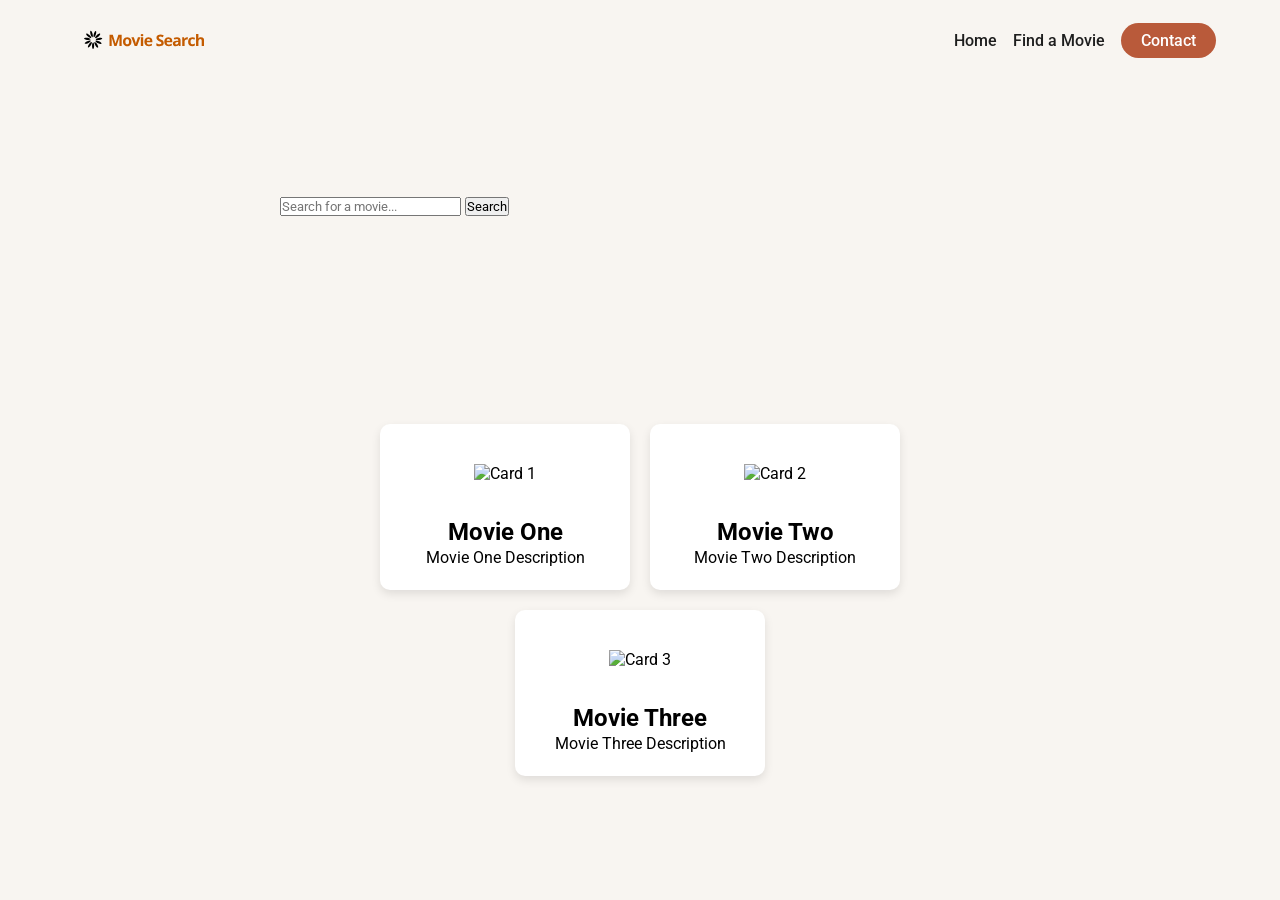
==== index.html @ 6d40daa7 "add movie search bar" ====
<!DOCTYPE html>
<html lang="en">
<head>
    <meta charset="UTF-8">
    <meta name="viewport" content="width=device-width, initial-scale=1.0">
    <title>04 Individual Project</title>
    <link href="https://fonts.googleapis.com/css2?family=Roboto:ital,wght@0,100..900;1,100..900&display=swap" rel="stylesheet">
    <link rel="stylesheet" href="styles.css"> 
</head>
<body>
    <section id="landing">
        <nav>
            <div class="navbar">
                <img class="logo" src="./assets/movie-search-logo.svg" alt="Movie Search Logo">
                <ul class="navlinks">
                    <li><a href="#" class="
                        nav__link--anchor
                        link__hover-effect
                        link__hover-effect--black
                        ">Home</a></li>
                    <li><a href="#" class="
                        nav__link--anchor
                        link__hover-effect
                        link__hover-effect--black
                        ">Find a Movie</a></li>
                    <li class="nav__link"><a href="#" class="
                        nav__link--anchor
                        nav__link--anchor-primary
                        ">Contact</a></li>
                </ul>
            </div>
        </nav>
        <header>
            <div class="header__container">   
                <div class="movie-search-bar">
                    <form id="search-form">
                        <input type="text" id="search-input" placeholder="Search for a movie...">
                        <button type="submit">Search</button>
                    </form>
                <div id="results"></div>

                </div>
                <section class="gallery">
                    <div class="card">
                        <img src="https://via.placeholder.com/250x150" alt="Card 1">
                        <h2>Movie One</h2>
                        <p>Movie One Description</p>
                    </div>

                    <div class="card">
                        <img src="https://via.placeholder.com/250x150" alt="Card 2">
                        <h2>Movie Two</h2>
                        <p>Movie Two Description</p>
                    </div>

                    <div class="card">
                        <img src="https://via.placeholder.com/250x150" alt="Card 3">
                        <h2>Movie Three</h2>
                        <p>Movie Three Description</p>
                    </div>
                </section>
            </div>
        </header>
    </section>
</body>
</html>
---- styles.css ----
* {
    margin: 0;
    padding: 0;
    box-sizing: border-box;
    font-family: 'Roboto', sans-serif;
}

html {
    scroll-behavior: smooth;
}

body {
    overflow-x: hidden;
}

nav {
    height: 80px;
    display: flex;
}

img {
    width: 100%;
    height: 100%;
    max-height: 50vh;
    padding: 20px;
}

a {
    text-decoration: none;
    position: relative;
}

p {
    line-height: 1.5;
}

.burntorange {
    color: #C45B00;
}

.logo {
    width: 160px;
}

ul {
    display: flex;
}

li {
    list-style-type: none;
}

.navbar {
    width: 100%;
    max-width: 1200px;
    padding: 0 24px;
    display: flex;
    justify-content: space-between;
    align-items: center;
    margin: 0 auto;
}

.navlinks {
    display: flex;
}

.link__hover-effect:after {
    content:"";
    position: absolute;
    height: 3px;
    width: 0;
    bottom: -3px;
    right: 0;
    transition: all 300ms ease;
}

.link__hover-effect--white:after {
    background-color: #fff;
}
.link__hover-effect--black:after {
    background-color: #000;
}

.link__hover-effect:hover:after {
    width: 100%;
    left: 0;
}

.nav__link--anchor {
    margin-left: 16px;
    text-decoration: none;
    color: #1E1E1E;
    font-weight: 500;
}

.nav__link--anchor-primary{
    background-color: #B95A3A;
    padding: 8px 20px;
    border-radius: 50px;
    color: white;
    transition: all 300ms ease;
}

.nav__link--anchor-primary:hover{
    background-color: #E0A07A;
}

/* 

LANDING 

*/

#landing {
    background-color: #F8F5F1;
}

header {
    height: calc(100vh - 80px);
}

.header__container {
    padding-top: 32px;
    width: 100%;
    max-width: 720px;
    margin: 0 auto;
    height: 100%;
    display: flex;
    flex-direction: column;
    justify-content: space-around;
}

/* 

MOVIE CARDS 

*/

.gallery {
  display: flex;
  flex-wrap: wrap;
  gap: 20px;
  justify-content: center;
  padding: 40px;
  background-color: #F8F5F1;
}

.card {
  background-color: white;
  border-radius: 10px;
  box-shadow: 0 4px 10px rgba(0,0,0,0.1);
  width: 250px;
  text-align: center;
  padding: 20px;
}

.card img {
  width: 100%;
  border-radius: 8px;
  margin-bottom: 15px;
}
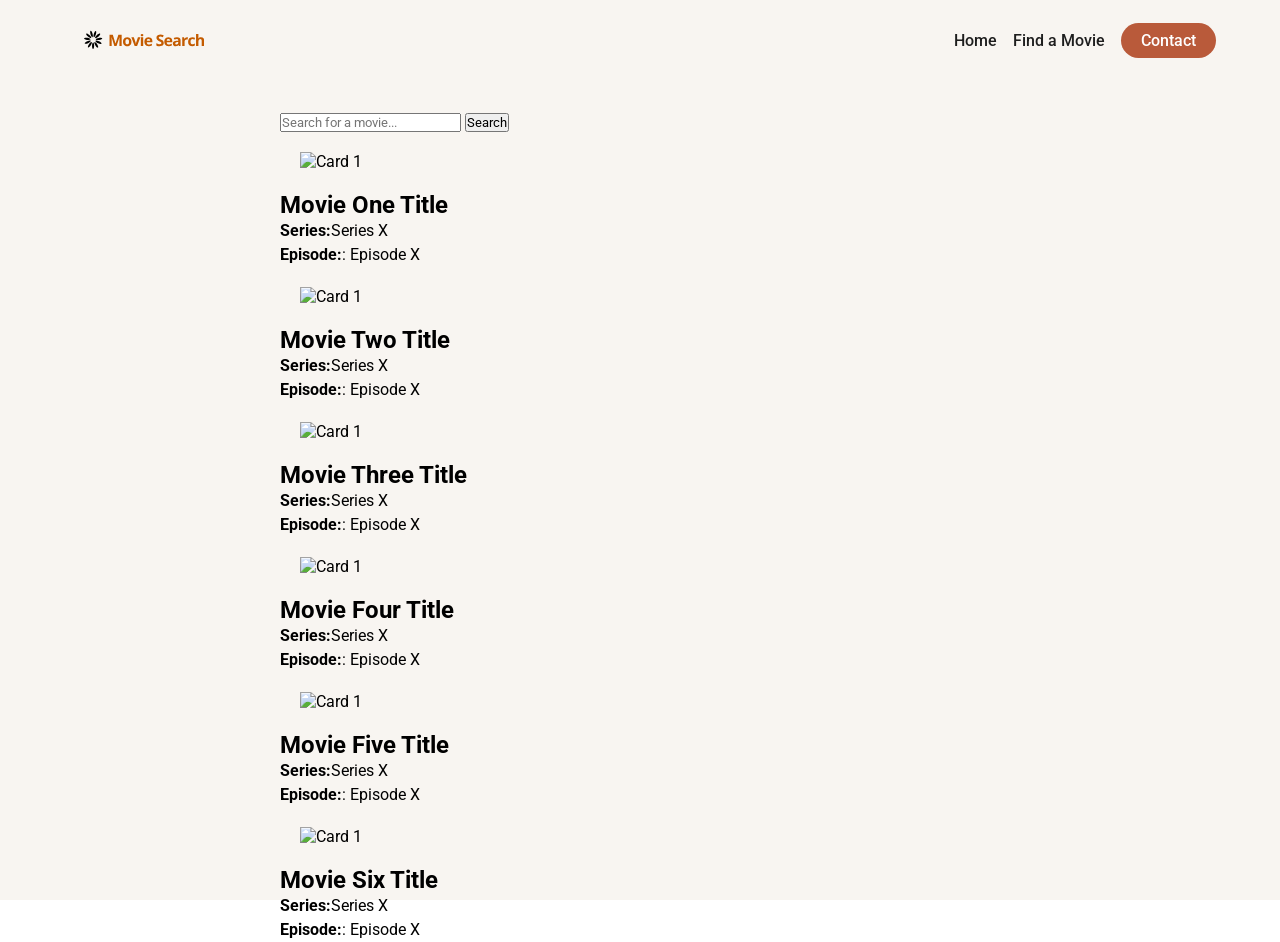
==== commit 0ce5eb7e: "add six movie cards" ====
--- a/index.html
+++ b/index.html
@@ -6,6 +6,7 @@
     <title>04 Individual Project</title>
     <link href="https://fonts.googleapis.com/css2?family=Roboto:ital,wght@0,100..900;1,100..900&display=swap" rel="stylesheet">
     <link rel="stylesheet" href="styles.css"> 
+    <script src="index.js" defer></script>
 </head>
 <body>
     <section id="landing">
@@ -37,28 +38,67 @@
                         <input type="text" id="search-input" placeholder="Search for a movie...">
                         <button type="submit">Search</button>
                     </form>
-                <div id="results"></div>
+                </div>
+                <div id="movie-search-results">
+                    <div class="gallery__container">
+                        <div class="gallery__row"
+                            <div class="movie-list">
+                                <div class="movie">
+                                    <div class="movie-card">
+                                        <img src="https://via.placeholder.com/250x150" alt="Card 1">
+                                        <h2>Movie One Title</h2>
+                                        <p><b>Series:</b>Series X</p>
+                                        <p><b>Episode:</b>: Episode X</p>
+                                    </div>
+                                </div>
+                                <div class="movie">
+                                    <div class="movie-card">
+                                        <img src="https://via.placeholder.com/250x150" alt="Card 1">
+                                        <h2>Movie Two Title</h2>
+                                        <p><b>Series:</b>Series X</p>
+                                        <p><b>Episode:</b>: Episode X</p>
+                                    </div>
+                                </div>
+                                <div class="movie">
+                                    <div class="movie-card">
+                                        <img src="https://via.placeholder.com/250x150" alt="Card 1">
+                                        <h2>Movie Three Title</h2>
+                                        <p><b>Series:</b>Series X</p>
+                                        <p><b>Episode:</b>: Episode X</p>
+                                    </div>
+                                </div>
+                            </div>
+                        </div>
 
-                </div>
-                <section class="gallery">
-                    <div class="card">
-                        <img src="https://via.placeholder.com/250x150" alt="Card 1">
-                        <h2>Movie One</h2>
-                        <p>Movie One Description</p>
-                    </div>
-
-                    <div class="card">
-                        <img src="https://via.placeholder.com/250x150" alt="Card 2">
-                        <h2>Movie Two</h2>
-                        <p>Movie Two Description</p>
-                    </div>
-
-                    <div class="card">
-                        <img src="https://via.placeholder.com/250x150" alt="Card 3">
-                        <h2>Movie Three</h2>
-                        <p>Movie Three Description</p>
-                    </div>
-                </section>
+                        <div class="gallery__row"
+                            <div class="movie-list">
+                                <div class="movie">
+                                    <div class="movie-card">
+                                        <img src="https://via.placeholder.com/250x150" alt="Card 1">
+                                        <h2>Movie Four Title</h2>
+                                        <p><b>Series:</b>Series X</p>
+                                        <p><b>Episode:</b>: Episode X</p>
+                                    </div>
+                                </div>
+                                <div class="movie">
+                                    <div class="movie-card">
+                                        <img src="https://via.placeholder.com/250x150" alt="Card 1">
+                                        <h2>Movie Five Title</h2>
+                                        <p><b>Series:</b>Series X</p>
+                                        <p><b>Episode:</b>: Episode X</p>
+                                    </div>
+                                </div>
+                                <div class="movie">
+                                    <div class="movie-card">
+                                        <img src="https://via.placeholder.com/250x150" alt="Card 1">
+                                        <h2>Movie Six Title</h2>
+                                        <p><b>Series:</b>Series X</p>
+                                        <p><b>Episode:</b>: Episode X</p>
+                                    </div>
+                                </div>
+                            </div>
+                        </div>
+                    </div>  
             </div>
         </header>
     </section>
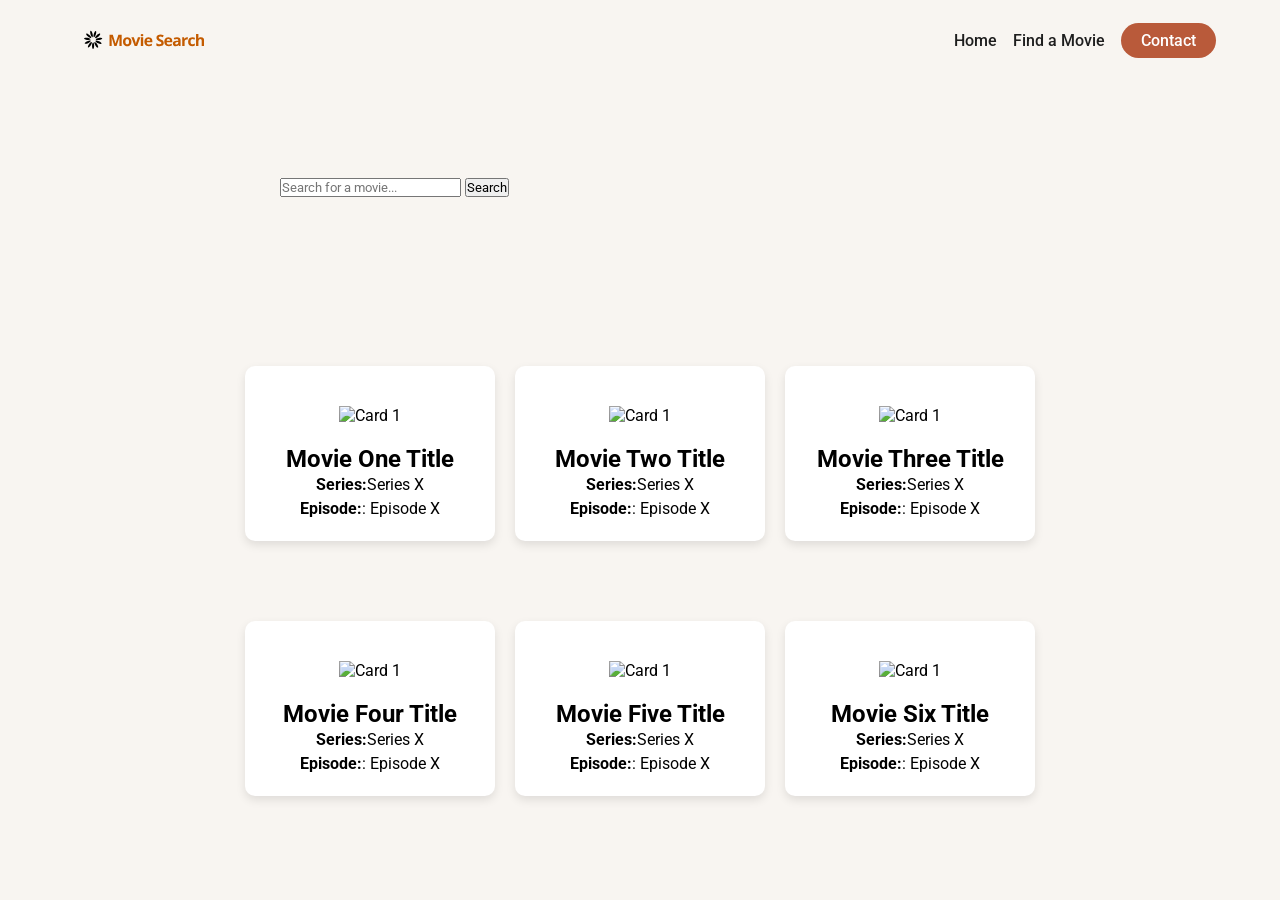
==== commit 174ce2fa: "we need to convert every single object in this moviesData to html" ====
--- a/index.html
+++ b/index.html
@@ -45,7 +45,7 @@
                             <div class="movie-list">
                                 <div class="movie">
                                     <div class="movie-card">
-                                        <img src="https://via.placeholder.com/250x150" alt="Card 1">
+                                        <img src="https://m.media-amazon.com/images/M/MV5BNWE5MGI3MDctMmU5Ni00YzI2LWEzMTQtZGIyZDA5MzQzNDBhXkEyXkFqcGc@._V1_QL75_UX380_CR0,1,380,562_.jpg" alt="Card 1">
                                         <h2>Movie One Title</h2>
                                         <p><b>Series:</b>Series X</p>
                                         <p><b>Episode:</b>: Episode X</p>
--- a/styles.css
+++ b/styles.css
@@ -136,16 +136,15 @@
 
 */
 
-.gallery {
+.gallery__row {
   display: flex;
-  flex-wrap: wrap;
   gap: 20px;
   justify-content: center;
   padding: 40px;
   background-color: #F8F5F1;
 }
 
-.card {
+.movie-card {
   background-color: white;
   border-radius: 10px;
   box-shadow: 0 4px 10px rgba(0,0,0,0.1);
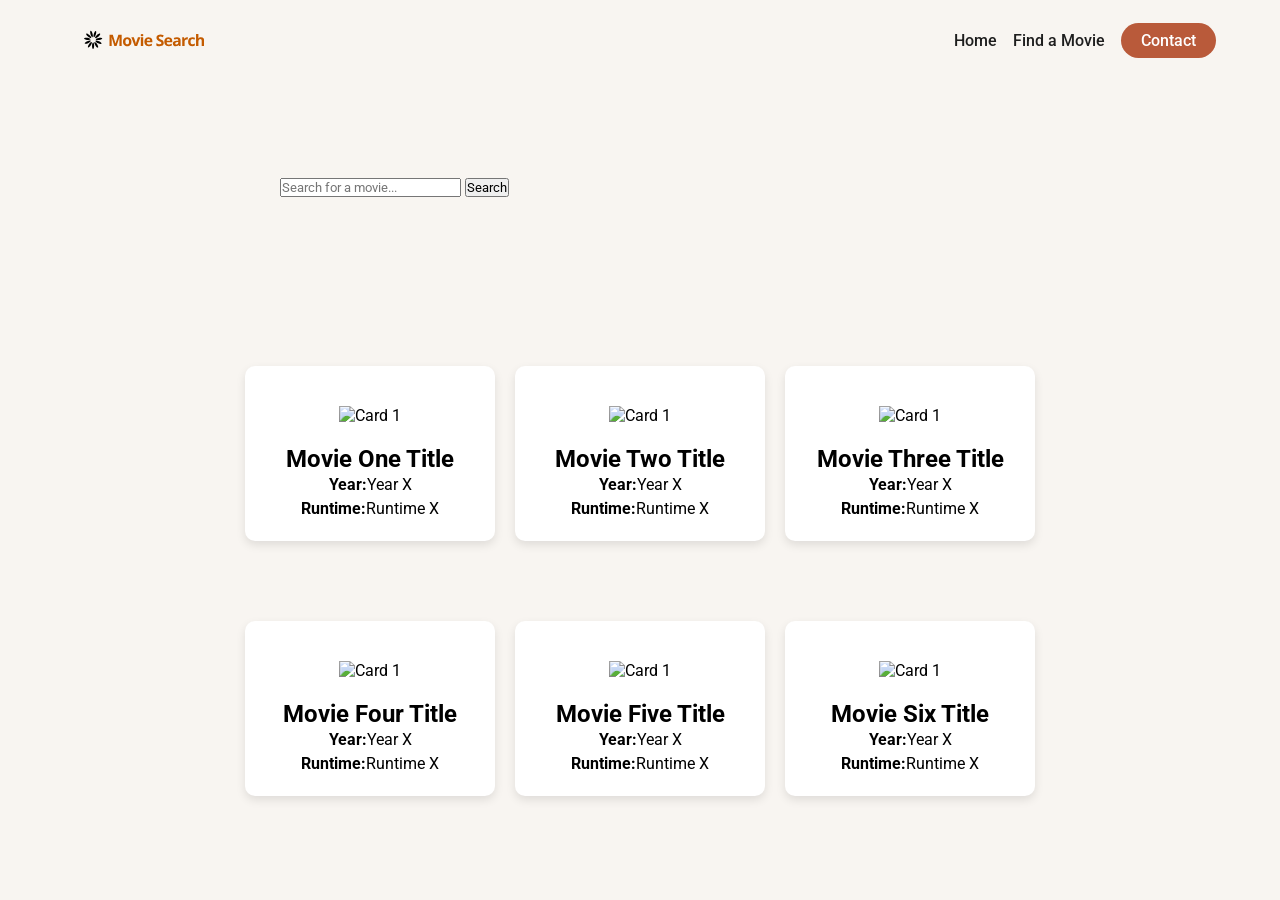
==== commit b3471477: "access the movie object that we're on" ====
--- a/index.html
+++ b/index.html
@@ -47,24 +47,24 @@
                                     <div class="movie-card">
                                         <img src="https://m.media-amazon.com/images/M/MV5BNWE5MGI3MDctMmU5Ni00YzI2LWEzMTQtZGIyZDA5MzQzNDBhXkEyXkFqcGc@._V1_QL75_UX380_CR0,1,380,562_.jpg" alt="Card 1">
                                         <h2>Movie One Title</h2>
-                                        <p><b>Series:</b>Series X</p>
-                                        <p><b>Episode:</b>: Episode X</p>
+                                        <p><b>Year:</b>Year X</p>
+                                        <p><b>Runtime:</b>Runtime X</p>
                                     </div>
                                 </div>
                                 <div class="movie">
                                     <div class="movie-card">
-                                        <img src="https://via.placeholder.com/250x150" alt="Card 1">
+                                        <img src="https://m.media-amazon.com/images/M/MV5BNWE5MGI3MDctMmU5Ni00YzI2LWEzMTQtZGIyZDA5MzQzNDBhXkEyXkFqcGc@._V1_QL75_UX380_CR0,1,380,562_.jpg" alt="Card 1">
                                         <h2>Movie Two Title</h2>
-                                        <p><b>Series:</b>Series X</p>
-                                        <p><b>Episode:</b>: Episode X</p>
+                                        <p><b>Year:</b>Year X</p>
+                                        <p><b>Runtime:</b>Runtime X</p>
                                     </div>
                                 </div>
                                 <div class="movie">
                                     <div class="movie-card">
-                                        <img src="https://via.placeholder.com/250x150" alt="Card 1">
+                                        <img src="https://m.media-amazon.com/images/M/MV5BNWE5MGI3MDctMmU5Ni00YzI2LWEzMTQtZGIyZDA5MzQzNDBhXkEyXkFqcGc@._V1_QL75_UX380_CR0,1,380,562_.jpg" alt="Card 1">
                                         <h2>Movie Three Title</h2>
-                                        <p><b>Series:</b>Series X</p>
-                                        <p><b>Episode:</b>: Episode X</p>
+                                        <p><b>Year:</b>Year X</p>
+                                        <p><b>Runtime:</b>Runtime X</p>
                                     </div>
                                 </div>
                             </div>
@@ -74,26 +74,26 @@
                             <div class="movie-list">
                                 <div class="movie">
                                     <div class="movie-card">
-                                        <img src="https://via.placeholder.com/250x150" alt="Card 1">
+                                        <img src="https://m.media-amazon.com/images/M/MV5BNWE5MGI3MDctMmU5Ni00YzI2LWEzMTQtZGIyZDA5MzQzNDBhXkEyXkFqcGc@._V1_QL75_UX380_CR0,1,380,562_.jpg" alt="Card 1">
                                         <h2>Movie Four Title</h2>
-                                        <p><b>Series:</b>Series X</p>
-                                        <p><b>Episode:</b>: Episode X</p>
+                                        <p><b>Year:</b>Year X</p>
+                                        <p><b>Runtime:</b>Runtime X</p>
                                     </div>
                                 </div>
                                 <div class="movie">
                                     <div class="movie-card">
-                                        <img src="https://via.placeholder.com/250x150" alt="Card 1">
+                                        <img src="https://m.media-amazon.com/images/M/MV5BNWE5MGI3MDctMmU5Ni00YzI2LWEzMTQtZGIyZDA5MzQzNDBhXkEyXkFqcGc@._V1_QL75_UX380_CR0,1,380,562_.jpg" alt="Card 1">
                                         <h2>Movie Five Title</h2>
-                                        <p><b>Series:</b>Series X</p>
-                                        <p><b>Episode:</b>: Episode X</p>
+                                        <p><b>Year:</b>Year X</p>
+                                        <p><b>Runtime:</b>Runtime X</p>
                                     </div>
                                 </div>
                                 <div class="movie">
                                     <div class="movie-card">
-                                        <img src="https://via.placeholder.com/250x150" alt="Card 1">
+                                        <img src="https://m.media-amazon.com/images/M/MV5BNWE5MGI3MDctMmU5Ni00YzI2LWEzMTQtZGIyZDA5MzQzNDBhXkEyXkFqcGc@._V1_QL75_UX380_CR0,1,380,562_.jpg" alt="Card 1">
                                         <h2>Movie Six Title</h2>
-                                        <p><b>Series:</b>Series X</p>
-                                        <p><b>Episode:</b>: Episode X</p>
+                                        <p><b>Year:</b>Year X</p>
+                                        <p><b>Runtime:</b>Runtime X</p>
                                     </div>
                                 </div>
                             </div>
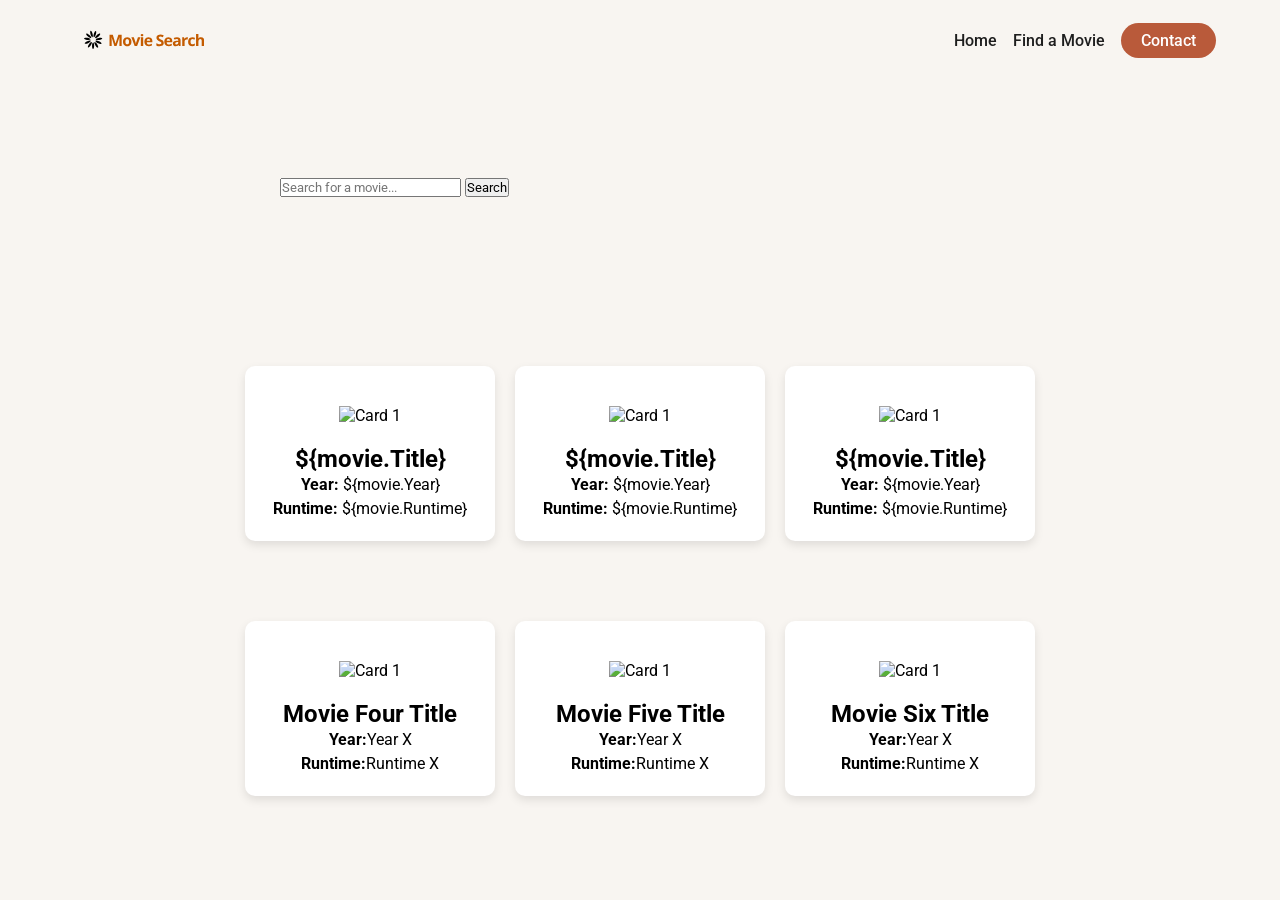
==== commit 773a94bf: "take all of this html and put it in a function" ====
--- a/index.html
+++ b/index.html
@@ -46,25 +46,25 @@
                                 <div class="movie">
                                     <div class="movie-card">
                                         <img src="https://m.media-amazon.com/images/M/MV5BNWE5MGI3MDctMmU5Ni00YzI2LWEzMTQtZGIyZDA5MzQzNDBhXkEyXkFqcGc@._V1_QL75_UX380_CR0,1,380,562_.jpg" alt="Card 1">
-                                        <h2>Movie One Title</h2>
-                                        <p><b>Year:</b>Year X</p>
-                                        <p><b>Runtime:</b>Runtime X</p>
+                                        <h2>${movie.Title}</h2>
+                                        <p><b>Year:</b> ${movie.Year}</p>
+                                        <p><b>Runtime:</b> ${movie.Runtime}</p>
                                     </div>
                                 </div>
                                 <div class="movie">
                                     <div class="movie-card">
                                         <img src="https://m.media-amazon.com/images/M/MV5BNWE5MGI3MDctMmU5Ni00YzI2LWEzMTQtZGIyZDA5MzQzNDBhXkEyXkFqcGc@._V1_QL75_UX380_CR0,1,380,562_.jpg" alt="Card 1">
-                                        <h2>Movie Two Title</h2>
-                                        <p><b>Year:</b>Year X</p>
-                                        <p><b>Runtime:</b>Runtime X</p>
+                                        <h2>${movie.Title}</h2>
+                                        <p><b>Year:</b> ${movie.Year}</p>
+                                        <p><b>Runtime:</b> ${movie.Runtime}</p>
                                     </div>
                                 </div>
                                 <div class="movie">
                                     <div class="movie-card">
                                         <img src="https://m.media-amazon.com/images/M/MV5BNWE5MGI3MDctMmU5Ni00YzI2LWEzMTQtZGIyZDA5MzQzNDBhXkEyXkFqcGc@._V1_QL75_UX380_CR0,1,380,562_.jpg" alt="Card 1">
-                                        <h2>Movie Three Title</h2>
-                                        <p><b>Year:</b>Year X</p>
-                                        <p><b>Runtime:</b>Runtime X</p>
+                                        <h2>${movie.Title}</h2>
+                                        <p><b>Year:</b> ${movie.Year}</p>
+                                        <p><b>Runtime:</b> ${movie.Runtime}</p>
                                     </div>
                                 </div>
                             </div>
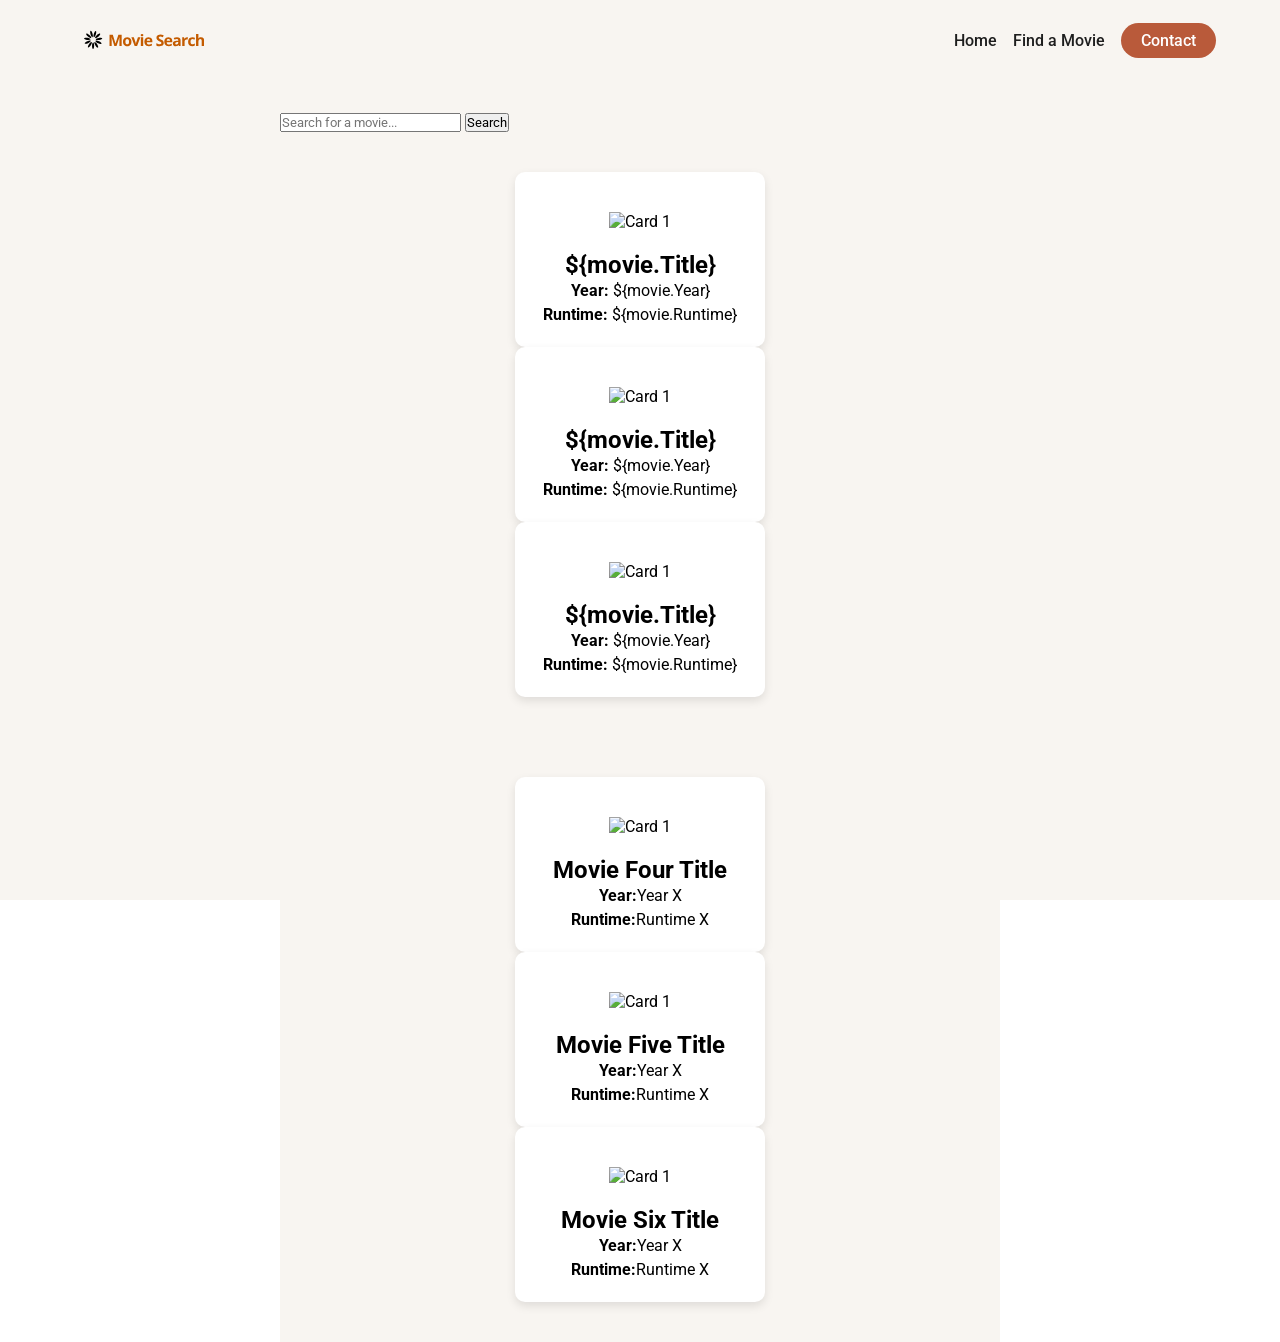
==== commit 4ca38c8a: "quick fix in HTML typo" ====
--- a/index.html
+++ b/index.html
@@ -41,7 +41,7 @@
                 </div>
                 <div id="movie-search-results">
                     <div class="gallery__container">
-                        <div class="gallery__row"
+                        <div class="gallery__row">
                             <div class="movie-list">
                                 <div class="movie">
                                     <div class="movie-card">
@@ -70,7 +70,7 @@
                             </div>
                         </div>
 
-                        <div class="gallery__row"
+                        <div class="gallery__row">
                             <div class="movie-list">
                                 <div class="movie">
                                     <div class="movie-card">
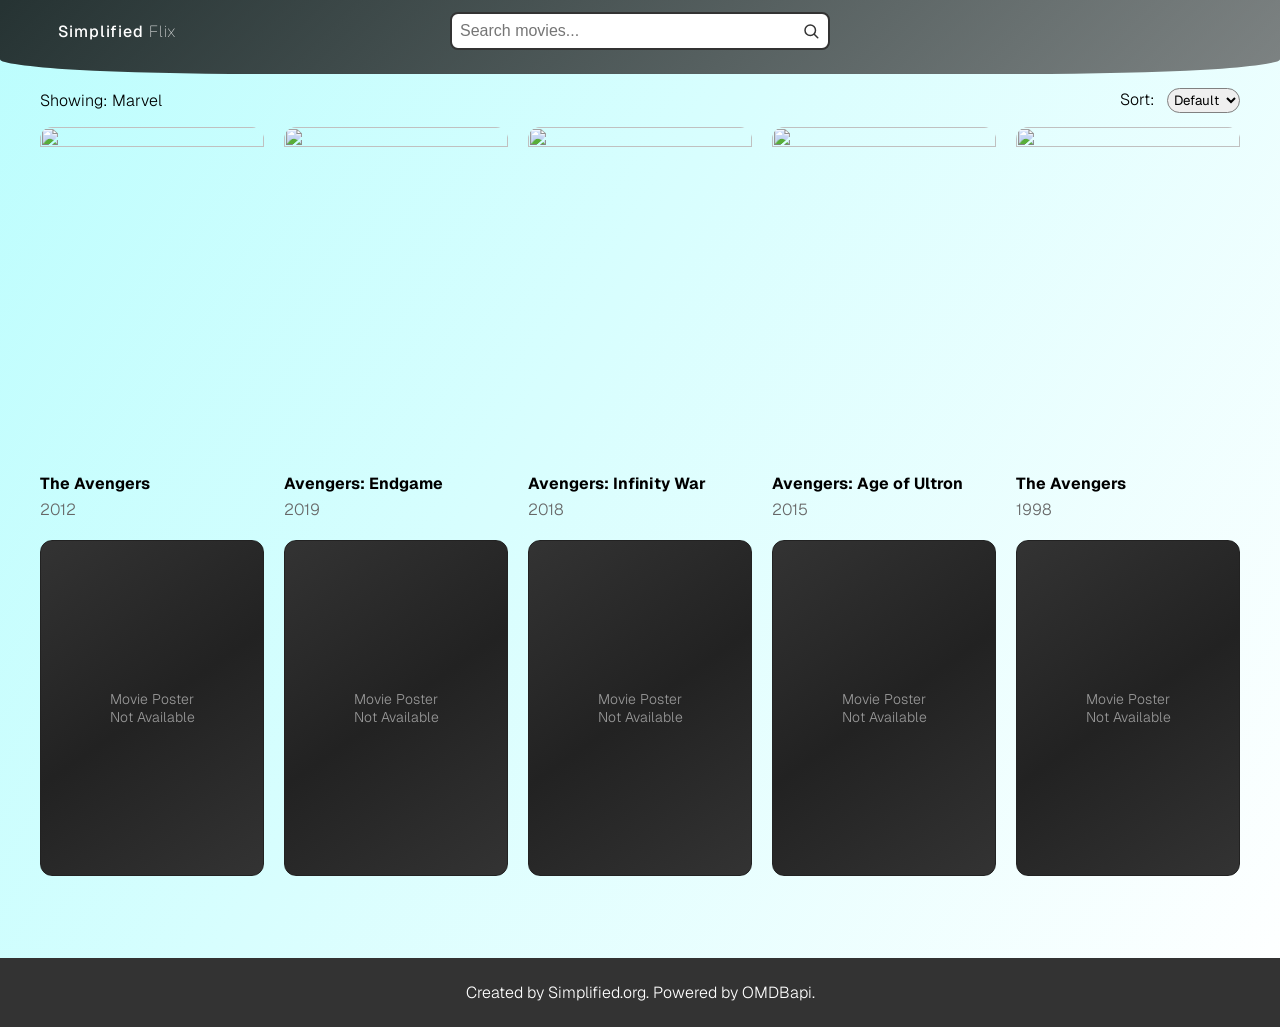
==== commit 52dfc818: "replace index.html and style.css files" ====
--- a/index.html
+++ b/index.html
@@ -1,106 +1,136 @@
-<!DOCTYPE html>
+<!doctype html>
 <html lang="en">
-<head>
-    <meta charset="UTF-8">
-    <meta name="viewport" content="width=device-width, initial-scale=1.0">
-    <title>04 Individual Project</title>
-    <link href="https://fonts.googleapis.com/css2?family=Roboto:ital,wght@0,100..900;1,100..900&display=swap" rel="stylesheet">
-    <link rel="stylesheet" href="styles.css"> 
-    <script src="index.js" defer></script>
-</head>
-<body>
-    <section id="landing">
-        <nav>
-            <div class="navbar">
-                <img class="logo" src="./assets/movie-search-logo.svg" alt="Movie Search Logo">
-                <ul class="navlinks">
-                    <li><a href="#" class="
-                        nav__link--anchor
-                        link__hover-effect
-                        link__hover-effect--black
-                        ">Home</a></li>
-                    <li><a href="#" class="
-                        nav__link--anchor
-                        link__hover-effect
-                        link__hover-effect--black
-                        ">Find a Movie</a></li>
-                    <li class="nav__link"><a href="#" class="
-                        nav__link--anchor
-                        nav__link--anchor-primary
-                        ">Contact</a></li>
-                </ul>
-            </div>
-        </nav>
-        <header>
-            <div class="header__container">   
-                <div class="movie-search-bar">
-                    <form id="search-form">
-                        <input type="text" id="search-input" placeholder="Search for a movie...">
-                        <button type="submit">Search</button>
-                    </form>
-                </div>
-                <div id="movie-search-results">
-                    <div class="gallery__container">
-                        <div class="gallery__row">
-                            <div class="movie-list">
-                                <div class="movie">
-                                    <div class="movie-card">
-                                        <img src="https://m.media-amazon.com/images/M/MV5BNWE5MGI3MDctMmU5Ni00YzI2LWEzMTQtZGIyZDA5MzQzNDBhXkEyXkFqcGc@._V1_QL75_UX380_CR0,1,380,562_.jpg" alt="Card 1">
-                                        <h2>${movie.Title}</h2>
-                                        <p><b>Year:</b> ${movie.Year}</p>
-                                        <p><b>Runtime:</b> ${movie.Runtime}</p>
-                                    </div>
-                                </div>
-                                <div class="movie">
-                                    <div class="movie-card">
-                                        <img src="https://m.media-amazon.com/images/M/MV5BNWE5MGI3MDctMmU5Ni00YzI2LWEzMTQtZGIyZDA5MzQzNDBhXkEyXkFqcGc@._V1_QL75_UX380_CR0,1,380,562_.jpg" alt="Card 1">
-                                        <h2>${movie.Title}</h2>
-                                        <p><b>Year:</b> ${movie.Year}</p>
-                                        <p><b>Runtime:</b> ${movie.Runtime}</p>
-                                    </div>
-                                </div>
-                                <div class="movie">
-                                    <div class="movie-card">
-                                        <img src="https://m.media-amazon.com/images/M/MV5BNWE5MGI3MDctMmU5Ni00YzI2LWEzMTQtZGIyZDA5MzQzNDBhXkEyXkFqcGc@._V1_QL75_UX380_CR0,1,380,562_.jpg" alt="Card 1">
-                                        <h2>${movie.Title}</h2>
-                                        <p><b>Year:</b> ${movie.Year}</p>
-                                        <p><b>Runtime:</b> ${movie.Runtime}</p>
-                                    </div>
-                                </div>
-                            </div>
-                        </div>
+  <head>
+    <meta charset="UTF-8" />
+    <meta name="viewport" content="width=device-width, initial-scale=1.0" />
+    <title>Simplified Movies API ref</title>
+    <link rel="stylesheet" href="style.css" />
+  </head>
+  <body>
+    <nav>
+      <div class="logo">
+        <img
+          src="./assets/fes-logo.png"
+          alt=""
+          class="logo__img"
+          width="50px"
+        />
+        <div class="logo__title"><span>Simplified</span> Flix</div>
+      </div>
+      <form class="search-form" id="searchForm">
+        <div class="search-form__group">
+          <input
+            class="search-form__input"
+            type="text"
+            id="searchInput"
+            placeholder="Search movies..."
+            required
+          />
+          <!-- no need for button with an onClick because it's part of a form with a type="submit" below  -->
+          <button class="search-form__button" type="submit" aria-label="Search">
+            <svg
+              class="search-form__icon"
+              viewBox="0 0 24 24"
+              fill="none"
+              stroke="currentColor"
+              stroke-width="2"
+              stroke-linecap="round"
+              stroke-linejoin="round"
+            >
+              <circle cx="11" cy="11" r="7"></circle>
+              <line x1="21" y1="21" x2="16.65" y2="16.65"></line>
+            </svg>
+          </button>
+        </div>
+      </form>
+    </nav>
 
-                        <div class="gallery__row">
-                            <div class="movie-list">
-                                <div class="movie">
-                                    <div class="movie-card">
-                                        <img src="https://m.media-amazon.com/images/M/MV5BNWE5MGI3MDctMmU5Ni00YzI2LWEzMTQtZGIyZDA5MzQzNDBhXkEyXkFqcGc@._V1_QL75_UX380_CR0,1,380,562_.jpg" alt="Card 1">
-                                        <h2>Movie Four Title</h2>
-                                        <p><b>Year:</b>Year X</p>
-                                        <p><b>Runtime:</b>Runtime X</p>
-                                    </div>
-                                </div>
-                                <div class="movie">
-                                    <div class="movie-card">
-                                        <img src="https://m.media-amazon.com/images/M/MV5BNWE5MGI3MDctMmU5Ni00YzI2LWEzMTQtZGIyZDA5MzQzNDBhXkEyXkFqcGc@._V1_QL75_UX380_CR0,1,380,562_.jpg" alt="Card 1">
-                                        <h2>Movie Five Title</h2>
-                                        <p><b>Year:</b>Year X</p>
-                                        <p><b>Runtime:</b>Runtime X</p>
-                                    </div>
-                                </div>
-                                <div class="movie">
-                                    <div class="movie-card">
-                                        <img src="https://m.media-amazon.com/images/M/MV5BNWE5MGI3MDctMmU5Ni00YzI2LWEzMTQtZGIyZDA5MzQzNDBhXkEyXkFqcGc@._V1_QL75_UX380_CR0,1,380,562_.jpg" alt="Card 1">
-                                        <h2>Movie Six Title</h2>
-                                        <p><b>Year:</b>Year X</p>
-                                        <p><b>Runtime:</b>Runtime X</p>
-                                    </div>
-                                </div>
-                            </div>
-                        </div>
-                    </div>  
-            </div>
-        </header>
-    </section>
-</body>
-</html>+    <main>
+      <div class="controls">
+        <p id="resultsInfo" class="resultsInfo"><span>Showing: </span>Marvel</p>
+        <div>
+          <label for="sortSelect">Sort:</label>
+          <select id="sortSelect">
+            <option value="default">Default</option>
+            <option value="a-z">A - Z</option>
+            <option value="z-a">Z - A</option>
+            <option value="newest">Newest</option>
+            <option value="oldest">Oldest</option>
+          </select>
+        </div>
+      </div>
+
+      <div class="movies-grid" id="moviesGrid">
+        <!-- this is where the search results are displayed -->
+        <!-- replace the hardcoded values below with dynamic data from your API.  Hint: use .map inside your javascript file (i.e. script.js)-->
+        <div class="movie-card">
+          <img
+            class="movie-card__img"
+            src="https://m.media-amazon.com/images/M/MV5BNGE0YTVjNzUtNzJjOS00NGNlLTgxMzctZTY4YTE1Y2Y1ZTU4XkEyXkFqcGc@._V1_QL75_UX380_CR0,0,380,562_.jpg"
+            alt=""
+          />
+          <h2 class="movie-card__title">The Avengers</h2>
+          <p class="movie-card__year">2012</p>
+        </div>
+        <div class="movie-card">
+          <img
+            class="movie-card__img"
+            src="https://m.media-amazon.com/images/M/MV5BMWEyNDM2ZmQtMmFkNi00MTQ1LTk1MjItMzdlZGJlYmIyYzZlXkEyXkFqcGc@._V1_QL75_UX380_CR0,0,380,562_.jpg"
+            alt=""
+          />
+          <h2 class="movie-card__title">Avengers: Endgame</h2>
+          <p class="movie-card__year">2019</p>
+        </div>
+        <div class="movie-card">
+          <img
+            class="movie-card__img"
+            src="https://m.media-amazon.com/images/M/MV5BMjMxNjY2MDU1OV5BMl5BanBnXkFtZTgwNzY1MTUwNTM@._V1_QL75_UX380_CR0,0,380,562_.jpg"
+            alt=""
+          />
+          <h2 class="movie-card__title">Avengers: Infinity War</h2>
+          <p class="movie-card__year">2018</p>
+        </div>
+        <div class="movie-card">
+          <img
+            class="movie-card__img"
+            src="https://m.media-amazon.com/images/M/MV5BODBhYTg1NGQtNGVmNS00ZTdiLThjYTYtZDFkNzRiNTZmNDZjXkEyXkFqcGc@._V1_QL75_UX380_CR0,0,380,562_.jpg"
+            alt=""
+          />
+          <h2 class="movie-card__title">Avengers: Age of Ultron</h2>
+          <p class="movie-card__year">2015</p>
+        </div>
+        <div class="movie-card">
+          <img
+            class="movie-card__img"
+            src="https://m.media-amazon.com/images/M/MV5BZTA4ZmZlZWQtZDRlYS00ZWZhLTk0MzEtYjExMGIzMTBlZDNlXkEyXkFqcGc@._V1_SX300.jpg"
+            alt=""
+          />
+          <h2 class="movie-card__title">The Avengers</h2>
+          <p class="movie-card__year">1998</p>
+        </div>
+        <div class="movie-card__poster-placeholder">
+          Movie Poster<br />Not Available
+        </div>
+        <div class="movie-card__poster-placeholder">
+          Movie Poster<br />Not Available
+        </div>
+        <div class="movie-card__poster-placeholder">
+          Movie Poster<br />Not Available
+        </div>
+        <div class="movie-card__poster-placeholder">
+          Movie Poster<br />Not Available
+        </div>
+        <div class="movie-card__poster-placeholder">
+          Movie Poster<br />Not Available
+        </div>
+        <!-- replace the hardcoded values above with dynamic data from your API.  Hint: use .map -->
+      </div>
+    </main>
+
+    <footer>
+      <p>Created by Simplified.org. Powered by OMDBapi.</p>
+    </footer>
+
+    <script src="script.js"></script>
+  </body>
+</html>
--- a/style.css
+++ b/style.css
@@ -0,0 +1,305 @@
+@import url("https://fonts.googleapis.com/css2?family=Geist:ital,wght@0,100..900;1,100..900&display=swap");
+
+* {
+  box-sizing: border-box;
+}
+
+body {
+  font-family: "Geist", sans-serif;
+  font-weight: 300;
+  margin: 0;
+  padding: 0;
+  background-image:
+    linear-gradient(120deg, #b1fdfddc, #ffffffda),
+    url("./assets/bg-movie-blur.png");
+  background-size: cover;
+  background-repeat: no-repeat;
+  background-position: center;
+}
+
+/* this property will allow us to control the angle of the gradient of the navbar */
+@property --nav-angle {
+  syntax: "<angle>"; /* declares that valid values for this prop must be a css angle (e.g 135deg, 2rad)*/
+  inherits: false; /* decendants don't inherit this value. */
+  initial-value: 135deg;
+}
+
+
+nav {
+  background-image: linear-gradient(
+    var(--nav-angle),
+    /* 135deg, */ /* use 135deg instead of the var(--nav-angle) if you don't plan on navShimmer anim */
+    rgba(0, 0, 0, 0.8),
+    rgba(78, 78, 78, 0.7)
+  ); 
+  background-size: 100% 100%;
+  background-repeat: no-repeat;
+  color: white;
+  padding: 12px 24px 24px;
+  display: grid;
+  /* 1fr auto 1fr keeps the middle column centered no matter how wide .logo is */
+  grid-template-columns: 1fr auto 1fr;
+  align-items: center;
+  border-radius: 0 0 20% 20%;
+  transition: --nav-angle 300ms ease, all 1s ease;
+}
+
+/* Shimmer sweep on nav while the search input is hovered */
+/* this is needed to add the nav animation below */
+
+nav:has(.search-form__input:hover) {
+  --nav-angle: 184deg;
+  background-image: linear-gradient(
+      var(--nav-angle),
+      rgba(0, 0, 0, 0.8),
+      rgba(78, 78, 78, 0.7)
+    ),
+    linear-gradient(
+      90deg,
+      transparent 10%,
+      rgba(0, 181, 231, 0.9) 30%,
+      rgba(255, 255, 255, 1) 50%,
+      rgba(0, 255, 42, 0.4) 70%,
+      transparent 90%
+    );
+  background-size: 100% 100%, 250% 100%;
+  animation: navShimmer 1.5s linear infinite;
+}
+
+@keyframes navShimmer {
+  0% {
+    background-position: -250% 0;
+  }
+  100% {
+    background-position: 250% 0;
+  }
+}
+
+/* this is needed to add the nav animation above */
+
+.logo {
+  grid-column: 1;
+  display: flex;
+  justify-content: center;
+  align-items: center;
+  justify-self: flex-start;
+}
+.logo__img {
+  width: 34px;
+}
+
+.logo__title {
+  letter-spacing: 1px;
+  font-weight: 100;
+}
+
+.logo__title span {
+  font-weight: 500;
+}
+
+.search-form {
+  grid-column: 2;
+  justify-self: center;
+  display: flex;
+  gap: 8px;
+}
+
+.search-form__group {
+  position: relative;
+  display: flex;
+  align-items: center;
+}
+
+.search-form__input {
+  padding: 8px 40px 8px 8px;
+  font-size: 16px;
+  border-radius: 8px;
+  border: none;
+  border: 2px solid #333;
+  width: 380px;
+}
+
+.search-form__input:hover {
+  border: 2px solid #00b5e7;
+}
+
+.search-form__input:focus {
+  outline: none;
+  border: 2px solid #00ff2a;
+}
+
+.search-form__button {
+  position: absolute;
+  right: 4px;
+  display: flex;
+  align-items: center;
+  justify-content: flex-end;
+  padding: 6px;
+  cursor: pointer;
+  border-radius: 50%;
+  background-color: transparent;
+  border: none;
+  color: #333;
+  transition: all 300ms ease;
+}
+
+.search-form__button:hover {
+  background-color: #b8d5dd;
+}
+
+.search-form__icon {
+  width: 18px;
+  height: 18px;
+  pointer-events: none;
+}
+
+main {
+  padding: 20px;
+  min-height: 96vh;
+  /* min-height at 100vh so higher zooms will not make site look bad */
+}
+
+.controls {
+  display: flex;
+  justify-content: space-between;
+  align-items: center;
+  max-width: 1200px;
+  margin: -20px auto 20px;
+}
+
+#sortSelect {
+  border: 1px solid gray;
+  padding: 2px;
+  border-radius: 16px;
+  font-family: "Geist", sans-serif;
+  margin-left: 8px;
+}
+
+.movies-grid {
+  display: grid;
+  grid-template-columns: repeat(auto-fill, minmax(200px, 1fr));
+  gap: 20px;
+  max-width: 1200px;
+  justify-content: center;
+  margin: -20px auto;
+}
+
+.movie-card {
+  width: 100%;
+  margin: 0 auto;
+}
+
+.movie-card__img {
+  width: 100%;
+  aspect-ratio: 2 / 3;
+  object-fit: cover;
+  border-radius: 12px;
+  transition: all 300ms ease;
+}
+
+.movie-card__img:hover {
+  box-shadow: 1px 8px 24px rgba(0, 0, 0, 0.5);
+}
+
+.movie-card__title {
+  font-size: 16px;
+  margin: 10px 0 5px 0;
+}
+
+.movie-card__year {
+  margin: 0;
+  color: #666;
+}
+
+/* Placeholder for broken images */
+.movie-card__poster-placeholder {
+  width: 100%;
+  aspect-ratio: 2 / 3;
+  background: linear-gradient(145deg, #333, #222, #333);
+  display: flex;
+  align-items: center;
+  justify-content: center;
+  text-align: center;
+  padding: 20px;
+  color: #999;
+  font-size: 14px;
+  border: 1px solid #222222;
+  border-radius: 12px;
+  object-fit: cover;
+  margin: 0 auto;
+  transition: all 300ms ease;
+}
+
+.movie-card__poster-placeholder:hover {
+  box-shadow: 1px 8px 24px rgb(0, 0, 0, 0.5);
+}
+
+/* Skeleton Loading */
+.movie-card--skeleton {
+  background: #e0e0e0;
+  width: 100%;
+  margin: 0 auto;
+  border-radius: 12px;
+}
+
+.movie-card__img--skeleton {
+  width: 100%;
+  aspect-ratio: 2 / 3;
+  background: linear-gradient(90deg, #e0e0e0 25%, #f0f0f0 50%, #e0e0e0 75%);
+  background-size: 200% 100%;
+  animation: shimmer 1.5s infinite;
+}
+
+.movie-card__title--skeleton {
+  height: 20px;
+  background: #e0e0e0;
+  margin: 10px 0 5px 0;
+  width: 80%;
+}
+
+.movie-card__year--skeleton {
+  height: 16px;
+  background: #e0e0e0;
+  width: 40%;
+}
+
+@keyframes shimmer {
+  0% {
+    background-position: -200% 0;
+  }
+  100% {
+    background-position: 200% 0;
+  }
+}
+
+footer {
+  background: #333;
+  color: white;
+  text-align: center;
+  padding: 8px;
+  margin-top: 20px;
+}
+
+
+
+
+@media (max-width: 800px) {
+  nav {
+    grid-template-columns: 1fr;
+  }
+  .logo,
+  .search-form {
+    grid-column: 1;
+  }
+  .logo {
+    justify-self: center;
+    margin-bottom: 12px;
+  }
+  .logo__title {
+    font-size: 24px;
+    margin-left: 8px;
+  }
+  .search-form__input {
+    width: 320px;
+  }
+}
